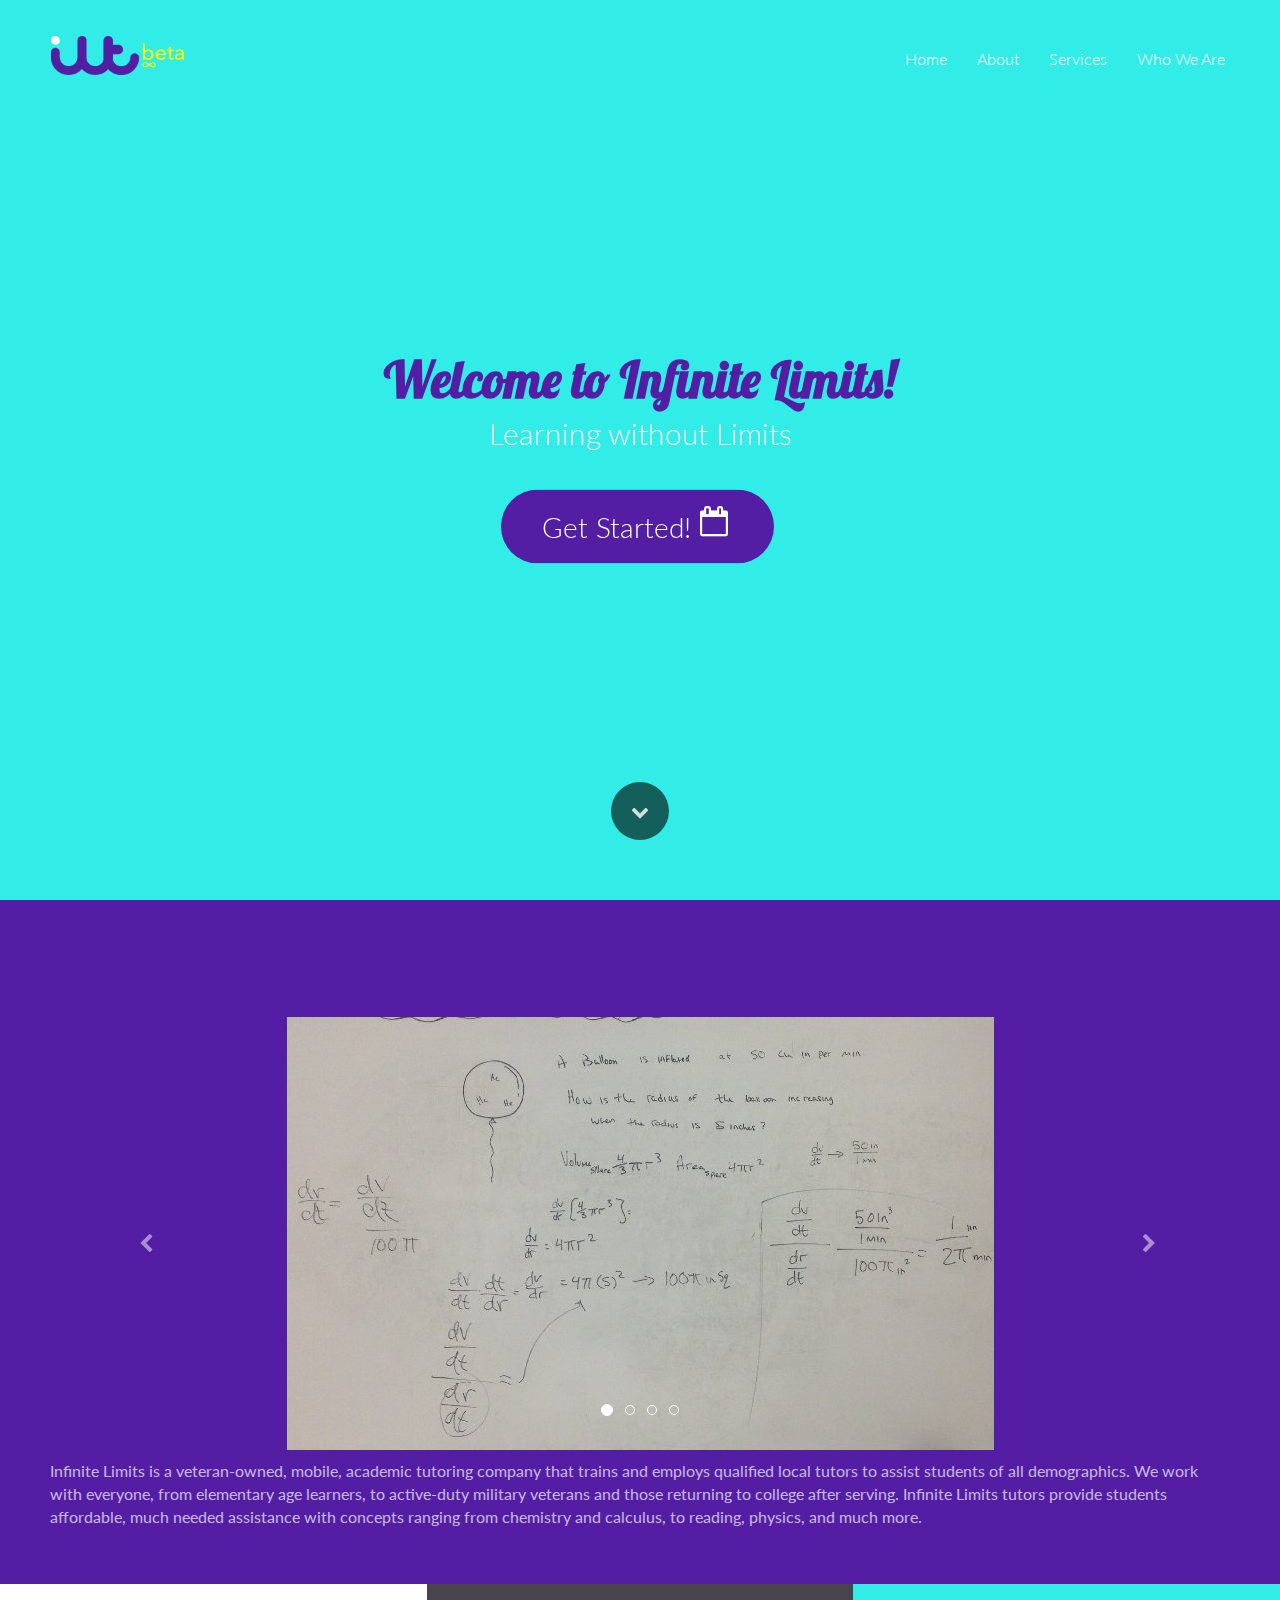
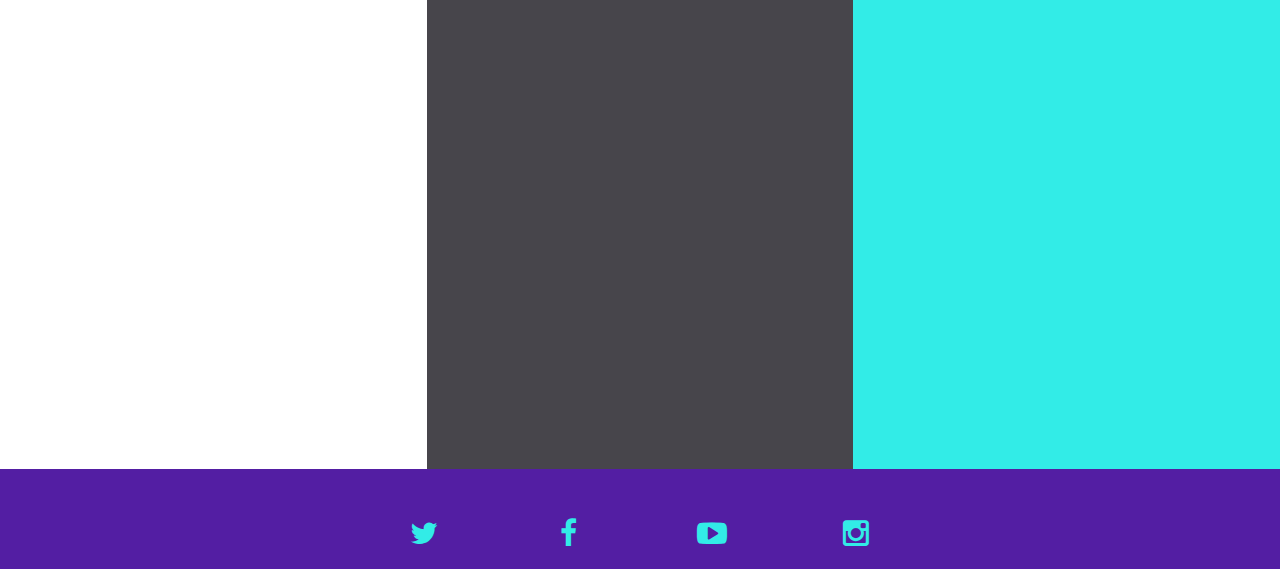
==== index.html @ f5009e31 "Added files via upload" ====
<!doctype html>
<html>
<head>
    <meta charset="utf-8">
    <meta name="keywords" content="">
    <meta name="description" content="">
    <link rel="shortcut icon" type="image/png" href="favicon.png" />
    <meta name="viewport" content="width=device-width, initial-scale=1, user-scalable=0">
    
	<link rel="stylesheet" type="text/css" href="./css/bootstrap.css">
	<link rel="stylesheet" type="text/css" href="style.css">
	<link rel="stylesheet" href="./css/animate.css" />
	<script src="./js/jquery-2.1.0.js"></script>
	<script src="./js/bootstrap.js"></script>
	<script src="./js/blocs.js"></script><link rel='stylesheet' href='./css/font-awesome.min.css'/><link rel='stylesheet' href='./css/et-line.min.css'/><link rel='stylesheet' href='./css/ionicons.min.css'/><link href='https://fonts.googleapis.com/css?family=Lato:100,300,400,700,900&subset=latin,latin-ext' rel='stylesheet' type='text/css'>
<link href='https://fonts.googleapis.com/css?family=Lobster&subset=latin,latin-ext' rel='stylesheet' type='text/css'>
    
    <title></title>
</head>
<body>
<!-- Main container -->
<div class="page-container">
    
<!-- Hero Bloc -->
<div id="hero-bloc" class="bloc hero b-parallax bgc-turquoise">
	<div class="video-bg-contianer">
		<video class="bloc-video" preload="auto" loop="loop" autoplay="autoplay">
			<source src="vid/whiteBoard.mp4" type="video/mp4" />
		</video>
	</div>
	<div class="container hero-nav sticky-nav bloc-sm">
		<nav class="navbar row">
			<div class="navbar-header">
				<a class="navbar-brand" href="index.html"><img src="img/iltbeta.png" alt="logo" width="133" /></a>
				<button id="nav-toggle" type="button" class="ui-navbar-toggle navbar-toggle" data-toggle="collapse" data-target=".navbar-1">
					<span class="sr-only">Toggle navigation</span><span class="icon-bar"></span><span class="icon-bar"></span><span class="icon-bar"></span>
				</button>
			</div>
			<div class="collapse navbar-collapse navbar-1">
				<ul class="site-navigation nav navbar-nav pull-right">
					<li>
						<a href="index.html" class="ltc-white" title="hi">Home</a>
					</li>
					<li>
						<a class="ltc-white" href="about.html">About</a>
					</li>
					<li>
						<a class="ltc-white" href="services.html">Services</a>
					</li>
					<li>
						<a class="ltc-white" href="who-we-are.html">Who We Are</a>
					</li>
				</ul>
			</div>
		</nav>
	</div>
	<div class="v-center">
		<div class="vc-content row">
			<div class="col-sm-12">
				<h1 class=" text-center fadeIn animDelay02 tc-purple-heart animated">
					Welcome to Infinite Limits!
				</h1>
				<h3 class=" text-center mg-lg animDelay04 zoomIn tc-white animated">
					Learning without Limits
				</h3>
				<div class="text-center">
					<a href="https://infinitelimits.acuityscheduling.com/schedule.php" data-placement="bottom" data-toggle="tooltip" title="Set Up An Appointment" class="btn btn-xl btn-rd btn-purple-heart animDelay2 bounceIn btn-d animated" target="_blank"><span class="fa fa-calendar-o icon-spacer icon-md pull-right"></span>Get Started!</a>
				</div>
			</div>
		</div><a id="scroll-hero" class="btn-dwn" onclick="scrollToTarget('#bloc-2')"><span class="fa fa-chevron-down bounceIn animated"></span></a>
	</div>
</div>
<!-- Hero Bloc END -->

<!-- bloc-2 -->
<div class="bloc b-parallax bgc-purple-heart bg-map-overlay d-bloc" id="bloc-2">
	<div class="container bloc-md">
		<div class="row">
			<div class="col-sm-12">
				<h3 class="mg-md text-center  fadeInDown animDelay06 animated">
					What We Do
				</h3>
				<div id="carousel-3" class="carousel no-shadows slide" data-ride="carousel">
					<ol class="carousel-indicators">
						<li data-target="#carousel-3" data-slide-to="0" class="active">
						</li>
						<li data-target="#carousel-3" data-slide-to="1">
						</li>
						<li data-target="#carousel-3" data-slide-to="2">
						</li>
						<li data-target="#carousel-3" data-slide-to="3">
						</li>
					</ol>
					<div class="carousel-inner">
						<div class="item active">
							<img src="img/slide1.jpg" class="center-block" />
							<div class="carousel-caption">
							</div>
						</div>
						<div class="item">
							<img src="img/slide2.jpg" class="center-block" />
							<div class="carousel-caption">
							</div>
						</div>
						<div class="item">
							<img src="img/slide3.jpg" class="center-block" />
							<div class="carousel-caption">
							</div>
						</div>
						<div class="item">
							<img src="img/slide4.jpg" class="center-block" />
							<div class="carousel-caption">
							</div>
						</div>
					</div><a class="left carousel-control" href="#carousel-3" role="button" data-slide="prev"><span class="fa fa-chevron-left"></span><span class="sr-only">Previous</span></a><a class="right carousel-control" href="#carousel-3" role="button" data-slide="next"><span class="fa fa-chevron-right"></span><span class="sr-only">Next</span></a>
				</div>
				<p class=" mg-sm">
					Infinite Limits is a veteran-owned, mobile, academic tutoring company that trains and employs qualified local tutors to assist students of all demographics. We work with everyone, from elementary age learners, to active-duty military veterans and those returning to college after serving. Infinite Limits tutors provide students affordable, much needed assistance with concepts ranging from chemistry and calculus, to reading, physics, and much more.
				</p>
			</div>
		</div>
	</div>
</div>
<!-- bloc-2 END -->

<!-- Bloc Group -->
<div class='bloc-group'>

<!-- bloc-3 -->
<div class="bloc bloc-tile-3 b-parallax bgc-white animDelay06 bg-map-overlay d-bloc" id="bloc-3">
	<div class="container bloc-sm">
		<div class="row">
			<div class="col-sm-12">
				<div class="text-center">
					<span class="et-icon-clock icon-lg bounceIn animDelay02 animated"></span>
				</div>
				<h3 class="mg-md text-center  fadeInUp animDelay02 animated">
					Mobility
				</h3>
				<p class=" fadeInUp animDelay02 animated">
					Mobility is what we do, and working out meeting arrangements is a concern we take seriously. Our tutors do their best to meet students at times and places that are convenient to them. Whether you are looking for in-home tutoring, or meeting at a public place that is conducive to learning, we can help.
				</p>
			</div>
		</div>
	</div>
</div>
<!-- bloc-3 END -->

<!-- bloc-4 -->
<div class="bloc bloc-tile-3 b-parallax bgc-outer-space bg-map-overlay d-bloc" id="bloc-4">
	<div class="container bloc-sm">
		<div class="row">
			<div class="col-sm-12">
				<div class="text-center">
					<span class="et-icon-wallet icon-lg animDelay02 bounceIn animated"></span>
				</div>
				<h3 class="mg-md text-center  fadeInUp animDelay02 animated">
					Affordibility
				</h3>
				<p class=" fadeInUp animDelay02 animated">
					Affordability is our priority. The days of paying $50 per hour for a tutoring session are over. Keeping our business costs down enables us to better meet the needs of the student through more affordable tutoring sessions. We have saved families thousands of dollars by providing them a tutor that meets the needs of their child, without any hidden fees or outrageous expenses.
				</p>
			</div>
		</div>
	</div>
</div>
<!-- bloc-4 END -->

<!-- bloc-5 -->
<div class="bloc bloc-tile-3 b-parallax bgc-turquoise bg-map-overlay d-bloc" id="bloc-5">
	<div class="container bloc-sm">
		<div class="row">
			<div class="col-sm-12">
				<div class="text-center">
					<span class="ion ion-android-contacts icon-lg animDelay02 bounceIn animated"></span>
				</div>
				<h3 class="mg-md  text-center fadeInUp animDelay02 animated">
					Consistency
				</h3>
				<p class=" fadeInUp animDelay02 animated">
					Consistency is what we pride ourselves on. It isn&rsquo;t realistic to expect a student to learn from a new tutor that they&rsquo;re paired with each time they return for a tutoring session. In fact, it&rsquo;s often detrimental to a student&rsquo;s motivation and enthusiasm. When a student works one-on-one with the same tutor for an extended period of time, a strong friendship and bond develops between the two that ignites learning. Students that work with a consistent tutor have their enthusiasm skyrocketed, and quickly discover their own passion for academics.
				</p>
			</div>
		</div>
	</div>
</div>
<!-- bloc-5 END -->
</div>
<!-- Bloc Group END -->

<!-- ScrollToTop Button -->
<a class="bloc-button btn btn-d scrollToTop" onclick="scrollToTarget('1')"><span class="fa fa-chevron-up"></span></a>
<!-- ScrollToTop Button END-->


<!-- Footer - bloc-9 -->
<div class="bloc bgc-purple-heart b-parallax bg-map-overlay d-bloc" id="bloc-9">
	<div class="container bloc-sm">
		<div class="row voffset">
			<div class="col-sm-12 col-md-6 col-md-offset-3">
				<div class="col-xs-3 text-center">
					<a class="social" href="#"><span class="fa fa-twitter icon-md icon-turquoise"></span></a>
				</div>
				<div class="col-xs-3 text-center">
					<a class="social" href="https://www.facebook.com/infinitelimitstutoring" target="_blank"><span class="fa fa-facebook icon-md icon-turquoise"></span></a>
				</div>
				<div class="col-xs-3 text-center">
					<a class="social" href="#"><span class="fa fa-youtube-play icon-md icon-turquoise"></span></a>
				</div>
				<div class="col-xs-3 text-center">
					<a class="social" href="#"><span class="fa fa-instagram icon-md icon-turquoise"></span></a>
				</div>
			</div>
		</div>
	</div>
</div>
<!-- Footer - bloc-9 END -->
</div>
<!-- Main container END -->

</body>
    
<!-- Google Analytics -->

<!-- Google Analytics END -->

</html>
---- style.css ----
/*-----------------------------------------------------------------------------------
        ilt
        Built with Blocs
-----------------------------------------------------------------------------------*/

body{
	margin:0;
	padding:0;
    background:#FFF;
    overflow-x:hidden;
    -webkit-font-smoothing: antialiased;
    -moz-osx-font-smoothing: grayscale;
}
a:hover{text-decoration: none; cursor:pointer;}

a,button{outline: none!important;} /* Prevent ugly blue glow on chrome and safari */


   


/* Globals type styling */
 h1, h2, h3, h4, h5, h6, p, label, .btn, a{
	font-family:Lato;
	font-weight:300;
}


/* Site container width */

.container{
	width:100%;
	padding-left:15px;
	padding-right:15px;
}

/* = Blocs
-------------------------------------------------------------- */

.bloc{
	width:100%;
	clear:both;
	background: 50% 50% no-repeat;
	padding:0 50px;
	-webkit-background-size: cover;
	-moz-background-size: cover;
	-o-background-size: cover;
	background-size: cover;
	position:relative;
}
.bloc .container{
	padding-left:0;
	padding-right:0;
}


/* Sizes */

.bloc-lg{
	padding:100px 50px;
}
.bloc-md{
	padding:50px;
}
.bloc-sm{
	padding:20px 50px;
}


/* Group Styles */

.bloc-group{
	width:100%;
	display:table;
	table-layout: fixed;
}
.bloc-group .bloc{
	position:relative;
	display: table-cell;
	vertical-align: top;
}
.bloc-tile-2{
	width:50%;
}
.bloc-tile-3{
	width:33.33333333%;
}
.bloc-tile-4{
	width:25%;
}
.bloc-tile-2 .container, .bloc-tile-3 .container, .bloc-tile-4 .container{
	width:100%;
}


/* Background Styles */

.bg-center,.bg-l-edge,.bg-r-edge,.bg-t-edge,.bg-b-edge,.bg-tl-edge,.bg-bl-edge,.bg-tr-edge,.bg-br-edge,.bg-repeat{
	-webkit-background-size: auto!important;
	-moz-background-size: auto!important;
	-o-background-size: auto!important;
	background-size: auto!important;
}
.bg-repeat{
	background:repeat;
}


/* Video Background Styles */

.video-bg-contianer, .bloc-video{
	position: absolute;
	top: 0;
	bottom: 0;
	left: 50%;
	right: -50%;
	overflow: hidden;
	transform: translateX(-50%);
	-webkit-transform:translateX(-50%);
}
.bloc-video{
	width: auto;
	height: auto;
	min-width: 100%;
	min-height: 100%;
	z-index: 0;
}


/* Background Effects */

.b-parallax{
	background-attachment:fixed;
}


/* Dark theme */

.d-bloc{
	color:rgba(255,255,255,.7);
}
.d-bloc button:hover{
	color:rgba(255,255,255,.9);
}
.d-bloc h1, .d-bloc h2, .d-bloc h3, .d-bloc h4,.d-bloc h5, .d-bloc h6, .d-bloc .ico{
	color:rgba(255,255,255,.9);
}
.d-bloc .icon-round,.d-bloc .icon-square,.d-bloc .icon-rounded,.d-bloc .icon-semi-rounded-a,.d-bloc .icon-semi-rounded-b{
	border-color:rgba(255,255,255,.9);
}
.d-bloc .divider-h span{
	border-color:rgba(255,255,255,.2);
}
.d-bloc a{
	color:rgba(255,255,255,.6);
}
.d-bloc a:hover{
	color:rgba(255,255,255,1);
}
.d-bloc .navbar-toggle .icon-bar{
	background:rgba(255,255,255,1);
}
.d-bloc .btn-wire,.d-bloc .btn-wire:hover{
	color:rgba(255,255,255,1);
	border-color:rgba(255,255,255,1);
}
.d-bloc .panel{
	color:rgba(0,0,0,.5);
}
.d-bloc .panel button:hover{
	color:rgba(0,0,0,.7);
}
.d-bloc .panel h1,.d-bloc .panel h2, .d-bloc .panel h3, .d-bloc .panel h4, .d-bloc .panel h5, .d-bloc .panel h6, .d-bloc .ico{
	color:rgba(0,0,0,.7);
}
.d-bloc .panel icon{
	border-color:rgba(0,0,0,.7);
}
.d-bloc .panel .divider-h span{
	border-color:rgba(0,0,0,.1);
}
.d-bloc .panel a{
	color:rgba(0,0,0,.6);
}
.d-bloc .panel a:hover{
	color:rgba(0,0,0,1);
}
.d-bloc .panel .btn-wire, .d-bloc .panel .btn-wire:hover{
	color:rgba(0,0,0,.7);
	border-color:rgba(0,0,0,.3);
}


/* Light theme */

.l-bloc{
	color:rgba(0,0,0,.5);
}
.l-bloc button:hover{
	color:rgba(0,0,0,.7);
}
.l-bloc h1,.l-bloc h2,.l-bloc h3,.l-bloc h4,.l-bloc h5, .l-bloc h6, .l-bloc .ico{
	color:rgba(0,0,0,.7);
}
.l-bloc .icon-round,.l-bloc .icon-square,.l-bloc .icon-rounded,.l-bloc .icon-semi-rounded-a,.l-bloc .icon-semi-rounded-b{
	border-color:rgba(0,0,0,.7);
}
.l-bloc .divider-h span{
	border-color:rgba(0,0,0,.1);
}
.l-bloc a{
	color:rgba(0,0,0,.6);
}
.l-bloc a:hover{
	color:rgba(0,0,0,1);
}
.l-bloc .navbar-toggle .icon-bar{
	color:rgba(0,0,0,.6);
}
.l-bloc .btn-wire, .l-bloc .btn-wire:hover{
	color:rgba(0,0,0,.7);
	border-color:rgba(0,0,0,.3);
}

/* Row Margin Offsets */

.voffset{
	margin-top:30px;
}
.voffset-lg{
	margin-top:80px;
}

/* Bloc text custom styling */

#hero-bloc h1{
	font-size: 50px;
	font-weight: 900;
	font-family: Lobster;
}
#hero-bloc h3{
	font-size: 30px;
}
#bloc-2 h3{
	font-size: 34px;
}
#bloc-2 p{
	font-size: 16px;
	font-family: Lato;
	font-weight: 400;
}
#bloc-3 h3{
	font-size: 44px;
}
#bloc-3 p{
	font-size: 16px;
	font-family: Lato;
	font-weight: 400;
}
#bloc-4 h3{
	font-size: 44px;
}
#bloc-4 p{
	font-size: 16px;
	font-family: Lato;
	font-weight: 400;
}
#bloc-5 h3{
	font-size: 44px;
}
#bloc-5 p{
	font-size: 16px;
	font-family: Lato;
	font-weight: 400;
}
#bloc-6 h3{
	font-size: 24px;
}
#bloc-6 p{
	font-size: 16px;
}

/* = NavBar
-------------------------------------------------------------- */

.navbar{
	margin-bottom: 0;
	z-index:1;
}
.navbar-brand{
	height:auto;
	padding:15px 15px;
	font-size:25px!important;
	font-weight:normal;
	font-weight:600;
}
.navbar-brand img{
	max-height: 200px;
	margin: 0 5px 0 0;
	display:inline;
}
.navbar-brand{
	padding: 15px 15px;
}
.navbar .nav{
	padding-top: 2px;
	margin-right: -16px;
	float:right;
	z-index:1;
}
.nav > li{
	float:left;
	margin-top:4px;
	font-size:16px;
}
.navbar-nav .open .dropdown-menu > li > a{
	text-align: inherit;
}
.nav > li a:hover, .nav > li a:focus{
	background:transparent;
}
.navbar-toggle{
	margin: 10px 10px 0 0;
	border: 0px;
}
.navbar-toggle:hover{
	background:transparent!important;
}
.navbar-toggle .icon-bar{
	background-color: rgba(0,0,0,.5);
	width: 26px;
}
 /* Inverted navbar */

.nav-invert .navbar .nav{
	float:left;
}
.nav-invert .navbar-header, .nav-invert .navbar-brand{
	float:right;
}
@media (min-width: 768px){
	.site-navigation{
		position:absolute;
		top:50%;
		right:20px;
		transform:translate(0, -50%);
		-webkit-transform:translateY(-50%);
	}
	.nav-invert .site-navigation{
		left:20px;
		right:0;
	}
	.nav-center{
		text-align:center;
	}
	.nav-center .navbar-header{
		width:100%;
	}
	.nav-center .navbar-header, .nav-center .navbar-brand, .nav-center .nav > li{
		float: none;
		display:inline-block;
	}
	.nav-center .site-navigation{
		position:relative;
		width:100%;
		margin-top:20px;
	}
}
.nav > li > .dropdown a{
	background: none!important;
	display: block;
	padding: 14px 15px;
}

nav .caret{
	margin: 0 5px;
}

/* = Hero
-------------------------------------------------------------- */

.hero{
	padding-top:0;
}
.hero-nav{
	position:absolute;
	margin: 0 auto;
	top:0;
	left:0;
	right:0;
}
.v-center{
	position: relative;
	height: inherit;
}
.v-center .vc-content{
	position:relative;
	top:50%;
	transform:translateY(-50%);
	-webkit-transform:translateY(-50%);
}
.hero .btn-dwn{
	width: 58px;
	height: 58px;
	line-height: 58px;
	margin: 0 0 0 -29px;
	padding: 0;
	border-radius: 50%;
	text-align: center;
	font-size: 18px;
	color: rgba(255,255,255,.8);
	background: rgba(0,0,0,.6);
	position: absolute;
	left: 50%;
	bottom: 60px;
	border:0;
}
.hero .btn-dwn:hover{
	color: rgba(255,255,255,1);
}
.hero .hero-nav{
	padding-left:inherit;
	padding-right:inherit;
}
/* = Sticky Nav
-------------------------------------------------------------- */

.sticky-nav.sticky{
	position:fixed;
	top:0;
	z-index:1000;
	box-shadow:0 1px 2px rgba(0,0,0,.3);
	 transition: all .2s ease-out;
}
#hero-bloc .sticky{
	background-color:rgb(50, 236, 231);
	width:100%;
	max-width: 100%;
}
#hero-bloc .sticky .navbar{
	max-width: 1170px;
	margin: 0 auto;
}

/* = Bric adjustment margins
-------------------------------------------------------------- */

.mg-sm{
	margin-top:10px;
	margin-bottom:5px;
}
.mg-md{
	margin-top:10px;
	margin-bottom:20px;
}
.mg-lg{
	margin-top:10px;
	margin-bottom:40px;
}
img.mg-sm,img.mg-md,img.mg-lg{
	margin-top: 0;
}
img.mg-sm{
	margin-bottom:10px;
}
img.mg-md{
	margin-bottom:30px;
}
img.mg-lg{
	margin-bottom:50px;
}

/* = Buttons
-------------------------------------------------------------- */

.btn{
	margin: 0 5px 5px 0;
}
.btn.pull-right{
	margin: 0 0 5px 5px;
}
.btn-d,.btn-d:hover,.btn-d:focus{
	color:#FFF!important;
	background:rgba(0,0,0,.3);
}

/* Prevent ugly blue glow on chrome and safari */
button{
	outline: none!important;
}

.btn-rd{
	border-radius: 40px;
}
.btn-xl{
	padding: 16px 40px;
	font-size: 28px;
}
.icon-spacer{
	margin-right:5px;
}
.dropdown a .caret{
	margin:0 0 0 5px}
/* = Icons
-------------------------------------------------------------- */
.icon-md{
	font-size:30px!important;
}
.icon-lg{
	font-size:60px!important;
}

/*  Rounded Image */
.img-rd{
	border-radius:6px;
}
.img-rd-md{
	border-radius:20px;
}
.img-rd-lg{
	border-radius:34px;
}



.panel-sq, .panel-sq .panel-heading, .panel-sq .panel-footer{
	border-radius:0;
}
.panel-rd{
	border-radius:30px;
}
.panel-rd .panel-heading{
	border-radius:29px 29px 0 0;
}
.panel-rd .panel-footer{
	border-radius:0 0 29px 29px;
}



/* iFrame */

iframe{
	border:0;
}
/* = Carousel
-------------------------------------------------------------- */

.carousel-control span{
	position: absolute;
	top: 50%;
	z-index: 5;
	display: inline-block;
}
.carousel-control{
	color:#FFF!important;
	text-shadow: none;
}
.carousel-indicators li{
	margin: 0 4px;
}
.carousel-indicators .active{
	margin: 0 4px -1px;
}

.no-shadows .carousel-control.left, .no-shadows .carousel-control.right{
	background-image: none;
}


/* ScrollToTop button */

.scrollToTop{
	width:40px;
	height:40px;
	position:fixed;
	bottom:20px;
	right:20px;
	opacity: 0;
	z-index: 500;
	transition: all .3s ease-in-out;
}
.scrollToTop span{
	margin-top: 6px;
}
.showScrollTop{
	font-size: 14px;
	opacity: 1;
}

/* = Custom Colour Styling
-------------------------------------------------------------- */

/* Background colour styles */

.bgc-turquoise{
	background-color:#32ECE7;
}
.bgc-purple-heart{
	background-color:#531EA3;
}
.bgc-white{
	background-color:#FFFFFF;
}
.bgc-outer-space{
	background-color:#47454B;
}
/* Text colour styles */

.tc-purple-heart{
	color:#531EA3!important;
}
.tc-white{
	color:#FFFFFF!important;
}
.tc-turquoise{
	color:#32ECE7!important;
}
/* Button colour styles */

.btn-purple-heart{
	background:#531EA3;
	color:#FFFFFF!important;
}
.btn-purple-heart:hover{
	background:#421882;
	color:#FFFFFF!important;
}
/* Link colour styles */

.ltc-white{
	color:#FFFFFF!important;
}
.ltc-white:hover{
	color:#cccccc!important;
}
/* Icon colour styles */

.icon-turquoise{
	color:#32ECE7!important;
	border-color:#32ECE7!important;
}

/* Bloc image backgrounds */

}.bg-golden-gate-overlay{
	background-image:url("img/golden-gate-overlay.png");
}
.bg-Wall-Sketching{
	background-image:url("img/Wall-Sketching.jpg");
}
.bg-Wall-Sketching{
	background-image:url("img/Wall-Sketching.jpg");
}
.bg-citysky{
	background-image:url("img/citysky.jpg");
}
.bg-golden-gate-overlay{
	background-image:url("img/golden-gate-overlay.png");
}
.bg-golden-gate-overlay{
	background-image:url("img/golden-gate-overlay.png");
}
.bg-citysky{
	background-image:url("img/citysky.jpg");
}
.bg-golden-gate-overlay{
	background-image:url("img/golden-gate-overlay.png");
}
.bg-golden-gate-overlay{
	background-image:url('img/golden-gate-overlay.png');
}
.bg-map-overlay{
	background-image:url('img/map-overlay.png');
}



/* = Mobile adjustments 
-------------------------------------------------------------- */
@media (max-width: 1024px)
{
    .bloc{
        padding-left: 20px; 
        padding-right: 20px;  
    }
}
@media (max-width: 768px)
{
    .container{width:100%;}
    .b-parallax{background-attachment:scroll;}
    .page-container, #hero-bloc{overflow-x: hidden;position: relative;} /* Prevent unwanted side scroll on mobile */  
}
@media (max-width: 767px)
{
    .page-container{
        overflow-x: hidden;
        position:relative;
    }
    h1,h2,h3,h4,h5,h6,p{
        padding-left:10px!important; 
        padding-right:10px!important; 
    }
    #hero-bloc h1{
        font-size:40px;
    }
    #hero-bloc h2{
        font-size:34px;
    }
    #hero-bloc h3{
        font-size:25px;
    }
    .bloc{
        padding-left: 0; 
        padding-right: 0;  
        -webkit-background-size: auto 200%;
        -moz-background-size: auto 200%;
        -o-background-size: auto 200%;
        background-size: auto 200%;
    }
    .b-parallax{
        background-attachment:scroll;
    }
    
    .navbar .nav{
        padding-top: 0;
        border-top:1px solid rgba(0,0,0,.2);
        float:none!important;
    }
    .navbar.row{
        margin-left: 0;
        margin-right: 0;
    }
    .site-navigation{
	   position:inherit;
	   transform:none;
	   -webkit-transform:none;
	   -ms-transform:none;
    }  
    .nav > li{
        margin-top: 0;
        border-bottom:1px solid rgba(0,0,0,.1);
        background:rgba(0,0,0,.05);
        text-align: left;
        padding-left:15px;
        width:100%;
    }
    .nav > li:hover{
        background:rgba(0,0,0,.08);
    }
    #hero-bloc .navbar .nav{
        background:rgba(0,0,0,.8);
    }
    #hero-bloc .navbar .nav a{
        color:rgba(255,255,255,.6);
    }
    .hero{
        padding:50px 0;
    }
    .hero-nav{
        left:-1px;
        right:-1px;
    }
    .navbar-collapse{
        padding:0;
        overflow-x: hidden;
        -webkit-box-shadow: none;
        box-shadow: none;
    }
    .navbar-brand img{
        max-height: 40px;
        width:auto;
        margin: -10px 10px 0 0;    
    }
    .nav-invert .navbar-header{
        float: none;
        width:100%;
    }
    .nav-invert .navbar-toggle{
        float:left; 
    }
    .btn.pull-left, .btn.pull-right{
       float:none!important; 
    }
    .bloc-group .bloc{
         display:block;
         width:100%;
     }
    .bloc-tile-2 .container, .bloc-tile-3 .container, .bloc-tile-4 .container{
	   padding-left: 10px;
	   padding-right: 10px;
    }
    .bloc-xxl,.bloc-xl,.bloc-lg{
        padding: 40px 0;
    }
    .bloc-sm,.bloc-md{
        padding-left: 0; 
        padding-right: 0;
    }
    .a-block{
        padding:0 10px;
    }
    .btn-dwn{
       display:none; 
    }
    .voffset{
        margin-top:5px;
    }
    .voffset-md{
        margin-top:20px;
    }
    .voffset-lg{
        margin-top:30px;
    }
    form{
        padding:5px;
    }
    .close-lightbox{
        display:inline-block;
    }
    .col-xs-2, .col-sm-2, .col-md-2, .col-lg-2, .col-xs-3, .col-sm-3, .col-md-3, .col-lg-3, .col-xs-4, .col-sm-4, .col-md-4, .col-lg-4, .col-xs-5, .col-sm-5, .col-md-5, .col-lg-5, .col-xs-6, .col-sm-6, .col-md-6, .col-lg-6, .col-xs-7, .col-sm-7, .col-md-7, .col-lg-7, .col-xs-8, .col-sm-8, .col-md-8, .col-lg-8, .col-xs-9, .col-sm-9, .col-md-9, .col-lg-9, .col-xs-10, .col-sm-10, .col-md-10, .col-lg-10, .col-xs-11, .col-sm-11, .col-md-11, .col-lg-11, .col-xs-12, .col-sm-12, .col-md-12, .col-lg-12 {
        margin-top: 30px;
        margin-bottom: 30px;
    }
    .video-bg-contianer{
        display:none;
    }
}
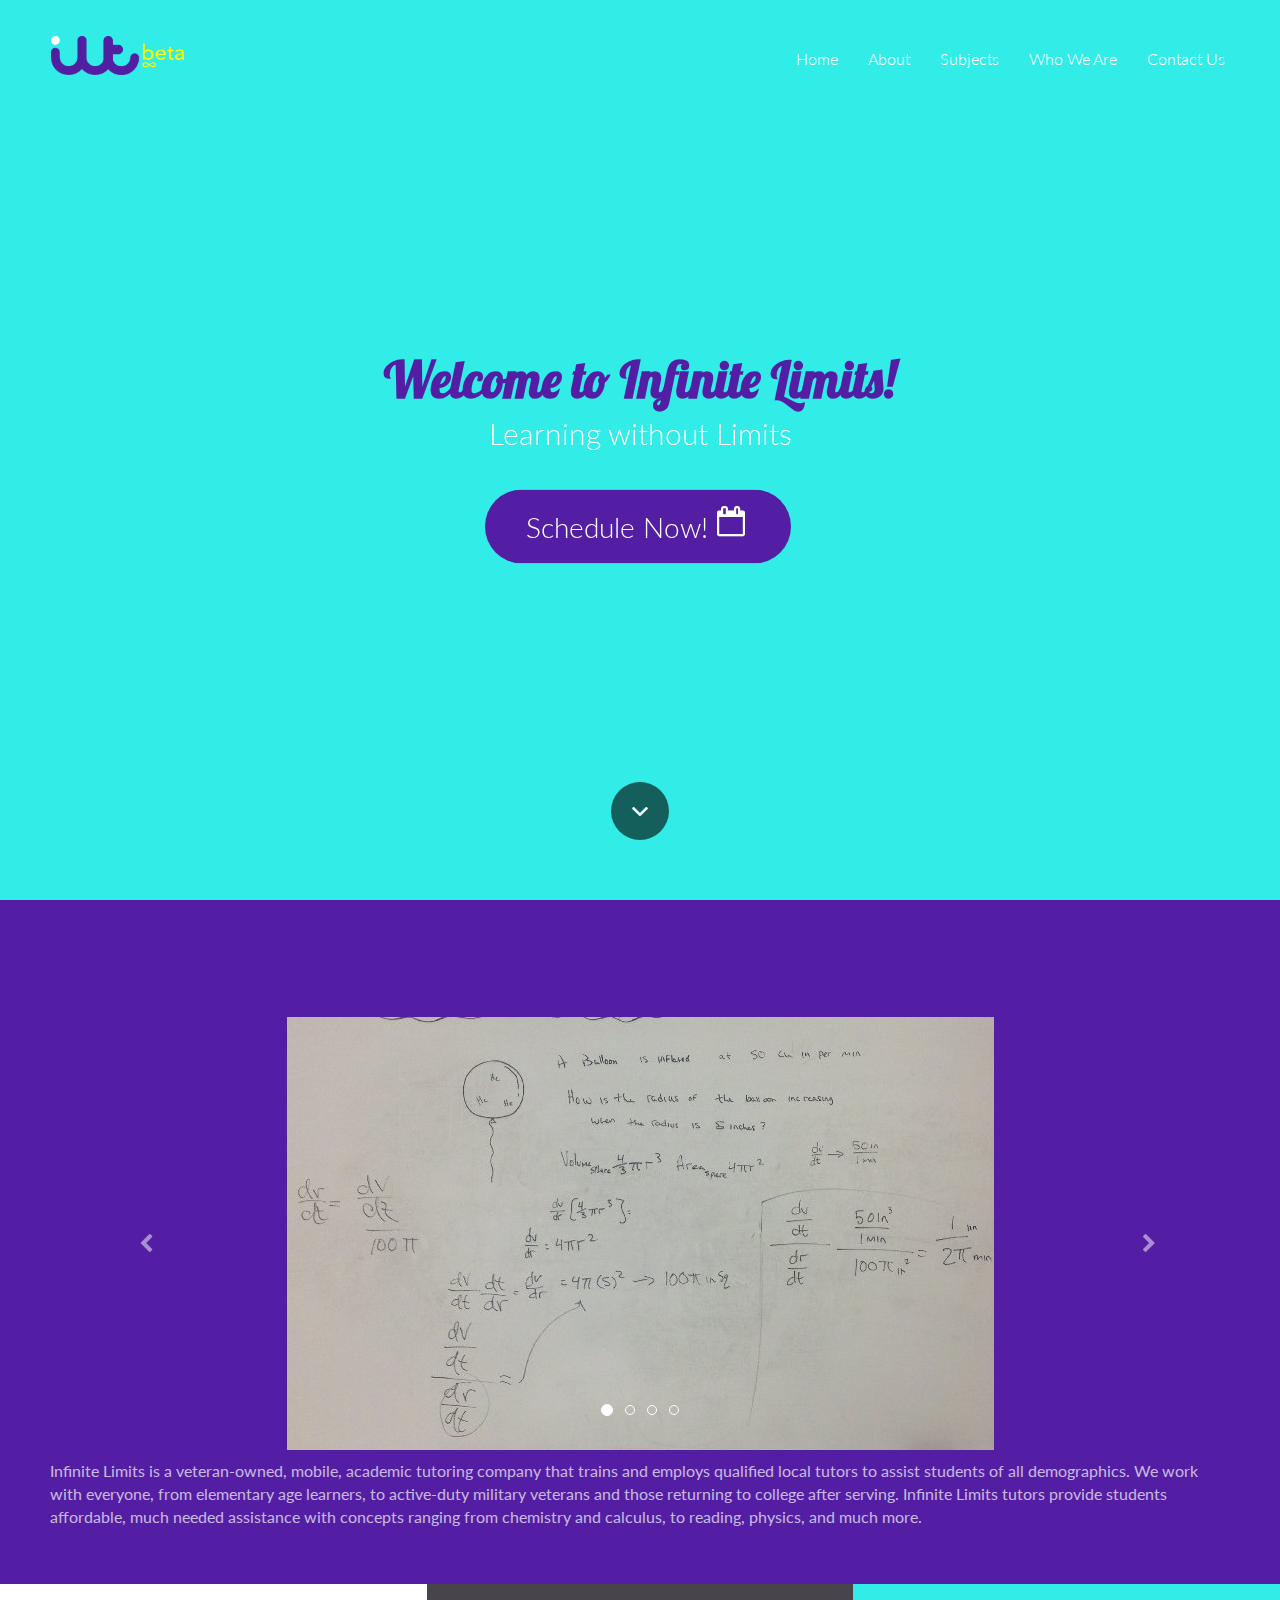
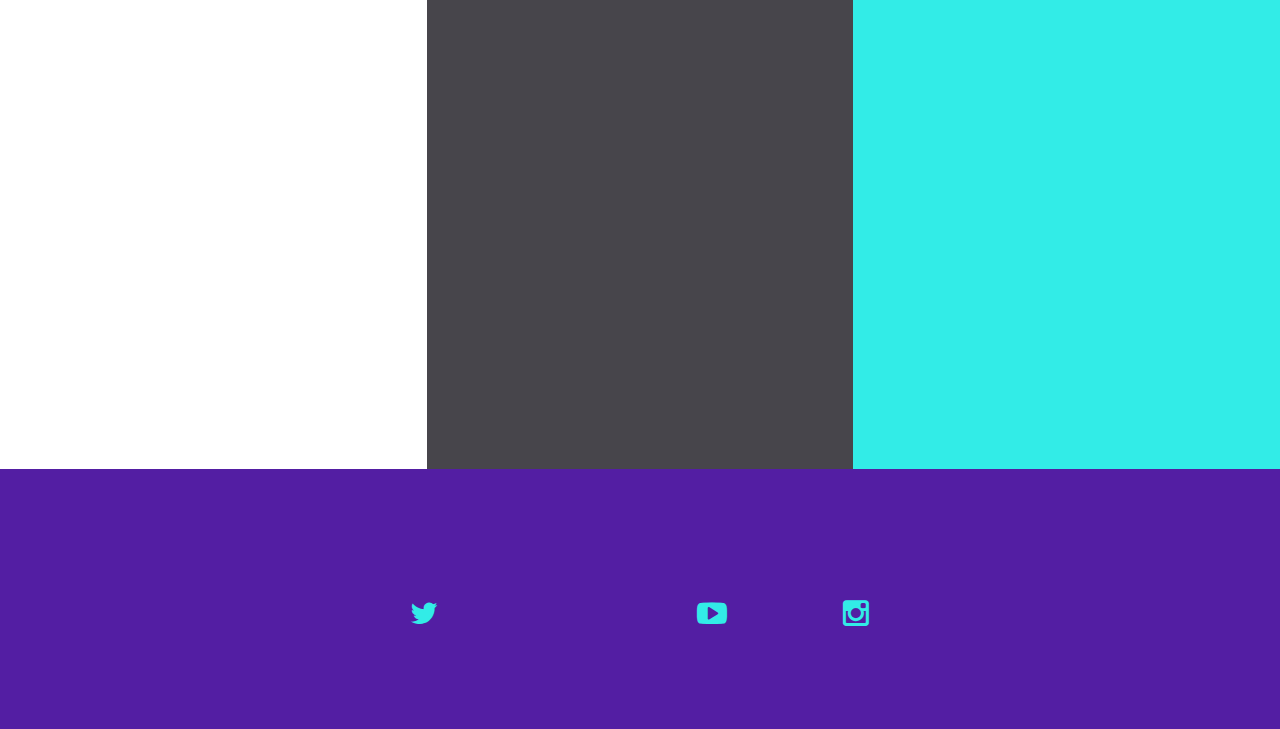
==== commit a69b00d0: "Add files via upload" ====
--- a/index.html
+++ b/index.html
@@ -12,16 +12,16 @@
 	<link rel="stylesheet" href="./css/animate.css" />
 	<script src="./js/jquery-2.1.0.js"></script>
 	<script src="./js/bootstrap.js"></script>
-	<script src="./js/blocs.js"></script><link rel='stylesheet' href='./css/font-awesome.min.css'/><link rel='stylesheet' href='./css/et-line.min.css'/><link rel='stylesheet' href='./css/ionicons.min.css'/><link href='https://fonts.googleapis.com/css?family=Lato:100,300,400,700,900&subset=latin,latin-ext' rel='stylesheet' type='text/css'>
-<link href='https://fonts.googleapis.com/css?family=Lobster&subset=latin,latin-ext' rel='stylesheet' type='text/css'>
+	<script src="./js/blocs.js"></script><link rel='stylesheet' href='./css/font-awesome.min.css'/><link rel='stylesheet' href='./css/ionicons.min.css'/><link rel='stylesheet' href='./css/et-line.min.css'/><link href='http://fonts.googleapis.com/css?family=Lato:100,300,400,700,900&subset=latin,latin-ext' rel='stylesheet' type='text/css'>
+<link href='http://fonts.googleapis.com/css?family=Lobster&subset=latin,latin-ext' rel='stylesheet' type='text/css'>
     
     <title></title>
 </head>
 <body>
 <!-- Main container -->
 <div class="page-container">
-    
-<!-- Hero Bloc -->
+    +<!-- Hero Bloc --> <div id="hero-bloc" class="bloc hero b-parallax bgc-turquoise">
 	<div class="video-bg-contianer">
 		<video class="bloc-video" preload="auto" loop="loop" autoplay="autoplay">
@@ -42,13 +42,16 @@
 						<a href="index.html" class="ltc-white" title="hi">Home</a>
 					</li>
 					<li>
-						<a class="ltc-white" href="about.html">About</a>
-					</li>
-					<li>
-						<a class="ltc-white" href="services.html">Services</a>
+						<a class="ltc-white" href="home.html">About</a>
+					</li>
+					<li>
+						<a class="ltc-white" href="subjects.html">Subjects</a>
 					</li>
 					<li>
 						<a class="ltc-white" href="who-we-are.html">Who We Are</a>
+					</li>
+					<li>
+						<a class="ltc-white" href="contact-us.html">Contact Us</a>
 					</li>
 				</ul>
 			</div>
@@ -60,19 +63,19 @@
 				<h1 class=" text-center fadeIn animDelay02 tc-purple-heart animated">
 					Welcome to Infinite Limits!
 				</h1>
-				<h3 class=" text-center mg-lg animDelay04 zoomIn tc-white animated">
+				<h3 class=" text-center mg-lg tc-white animDelay02 fadeIn animated">
 					Learning without Limits
 				</h3>
 				<div class="text-center">
-					<a href="https://infinitelimits.acuityscheduling.com/schedule.php" data-placement="bottom" data-toggle="tooltip" title="Set Up An Appointment" class="btn btn-xl btn-rd btn-purple-heart animDelay2 bounceIn btn-d animated" target="_blank"><span class="fa fa-calendar-o icon-spacer icon-md pull-right"></span>Get Started!</a>
-				</div>
-			</div>
-		</div><a id="scroll-hero" class="btn-dwn" onclick="scrollToTarget('#bloc-2')"><span class="fa fa-chevron-down bounceIn animated"></span></a>
-	</div>
-</div>
-<!-- Hero Bloc END -->
-
-<!-- bloc-2 -->
+					<a href="https://infinitelimits.acuityscheduling.com/schedule.php" data-placement="bottom" data-toggle="tooltip" title="Set Up An Appointment" class="btn btn-xl btn-rd btn-purple-heart btn-d animDelay04 zoomIn animated" target="_blank"><span class="fa fa-calendar-o icon-spacer icon-md pull-right"></span>Schedule Now!</a>
+				</div>
+			</div>
+		</div><a id="scroll-hero" class="btn-dwn" onclick="scrollToTarget('#bloc-2')"><span class="ion ion-chevron-down icon-228 icon-white"></span></a>
+	</div>
+</div>+<!-- Hero Bloc END -->++<!-- bloc-2 --> <div class="bloc b-parallax bgc-purple-heart bg-map-overlay d-bloc" id="bloc-2">
 	<div class="container bloc-md">
 		<div class="row">
@@ -120,13 +123,13 @@
 			</div>
 		</div>
 	</div>
-</div>
-<!-- bloc-2 END -->
-
-<!-- Bloc Group -->
-<div class='bloc-group'>
-
-<!-- bloc-3 -->
+</div>+<!-- bloc-2 END -->++<!-- Bloc Group -->+<div class='bloc-group'>++<!-- bloc-3 --> <div class="bloc bloc-tile-3 b-parallax bgc-white animDelay06 bg-map-overlay d-bloc" id="bloc-3">
 	<div class="container bloc-sm">
 		<div class="row">
@@ -143,10 +146,10 @@
 			</div>
 		</div>
 	</div>
-</div>
-<!-- bloc-3 END -->
-
-<!-- bloc-4 -->
+</div>+<!-- bloc-3 END -->++<!-- bloc-4 --> <div class="bloc bloc-tile-3 b-parallax bgc-outer-space bg-map-overlay d-bloc" id="bloc-4">
 	<div class="container bloc-sm">
 		<div class="row">
@@ -163,10 +166,10 @@
 			</div>
 		</div>
 	</div>
-</div>
-<!-- bloc-4 END -->
-
-<!-- bloc-5 -->
+</div>+<!-- bloc-4 END -->++<!-- bloc-5 --> <div class="bloc bloc-tile-3 b-parallax bgc-turquoise bg-map-overlay d-bloc" id="bloc-5">
 	<div class="container bloc-sm">
 		<div class="row">
@@ -183,26 +186,26 @@
 			</div>
 		</div>
 	</div>
-</div>
-<!-- bloc-5 END -->
-</div>
-<!-- Bloc Group END -->
-
-<!-- ScrollToTop Button -->
-<a class="bloc-button btn btn-d scrollToTop" onclick="scrollToTarget('1')"><span class="fa fa-chevron-up"></span></a>
-<!-- ScrollToTop Button END-->
-
-
-<!-- Footer - bloc-9 -->
-<div class="bloc bgc-purple-heart b-parallax bg-map-overlay d-bloc" id="bloc-9">
-	<div class="container bloc-sm">
+</div>+<!-- bloc-5 END -->+</div>+<!-- Bloc Group END -->++<!-- ScrollToTop Button -->+<a class="bloc-button btn btn-d scrollToTop" onclick="scrollToTarget('1')"><span class="fa fa-chevron-up"></span></a>+<!-- ScrollToTop Button END-->+++<!-- Footer - bloc-11 -->+<div class="bloc bgc-purple-heart b-parallax bg-map-overlay d-bloc" id="bloc-11">
+	<div class="container bloc-lg">
 		<div class="row voffset">
 			<div class="col-sm-12 col-md-6 col-md-offset-3">
 				<div class="col-xs-3 text-center">
 					<a class="social" href="#"><span class="fa fa-twitter icon-md icon-turquoise"></span></a>
 				</div>
 				<div class="col-xs-3 text-center">
-					<a class="social" href="https://www.facebook.com/infinitelimitstutoring" target="_blank"><span class="fa fa-facebook icon-md icon-turquoise"></span></a>
+					<a class="social" href="https://www.facebook.com/infinitelimitstutoring" target="_blank"><span class="fa fa-facebook icon-md icon-turquoise bounceIn animated"></span></a>
 				</div>
 				<div class="col-xs-3 text-center">
 					<a class="social" href="#"><span class="fa fa-youtube-play icon-md icon-turquoise"></span></a>
@@ -213,8 +216,8 @@
 			</div>
 		</div>
 	</div>
-</div>
-<!-- Footer - bloc-9 END -->
+</div>+<!-- Footer - bloc-11 END -->
 </div>
 <!-- Main container END -->
 
--- a/style.css
+++ b/style.css
@@ -278,6 +278,21 @@
 }
 #bloc-6 p{
 	font-size: 16px;
+}
+#bloc-7 h3{
+	font-size: 28px;
+}
+#bloc-7 p{
+	font-size: 18px;
+}
+#bloc-8 p{
+	font-size: 16px;
+}
+#bloc-10 h3{
+	font-size: 28px;
+}
+#bloc-10 p{
+	font-size: 22px;
 }
 
 /* = NavBar
@@ -537,6 +552,13 @@
 }
 
 
+/* = Forms
+-------------------------------------------------------------- */
+
+.form-control{
+	border-color:rgba(0,0,0,.1);
+	box-shadow:none;
+}
 
 /* iFrame */
 
@@ -616,6 +638,9 @@
 .tc-turquoise{
 	color:#32ECE7!important;
 }
+.tc-yellow-ryb{
+	color:#F2F435!important;
+}
 /* Button colour styles */
 
 .btn-purple-heart{
@@ -626,8 +651,22 @@
 	background:#421882;
 	color:#FFFFFF!important;
 }
+.btn-yellow-ryb{
+	background:#F2F435;
+	color:rgba(0,0,0,.5)!important;
+}
+.btn-yellow-ryb:hover{
+	background:#c2c32a;
+	color:rgba(0,0,0,.5)!important;
+}
 /* Link colour styles */
 
+.ltc-purple-heart{
+	color:#531EA3!important;
+}
+.ltc-purple-heart:hover{
+	color:#421882!important;
+}
 .ltc-white{
 	color:#FFFFFF!important;
 }
@@ -636,6 +675,10 @@
 }
 /* Icon colour styles */
 
+.icon-white{
+	color:#FFFFFF!important;
+	border-color:#FFFFFF!important;
+}
 .icon-turquoise{
 	color:#32ECE7!important;
 	border-color:#32ECE7!important;
@@ -668,10 +711,25 @@
 	background-image:url("img/golden-gate-overlay.png");
 }
 .bg-golden-gate-overlay{
-	background-image:url('img/golden-gate-overlay.png');
+	background-image:url("img/golden-gate-overlay.png");
+}
+.bg-map-overlay{
+	background-image:url("img/map-overlay.png");
+}
+.bg-cornfield{
+	background-image:url("img/cornfield.jpg");
+}
+.bg-map-overlay{
+	background-image:url("img/map-overlay.png");
 }
 .bg-map-overlay{
 	background-image:url('img/map-overlay.png');
+}
+.bg-citysky-overlay{
+	background-image:url('img/citysky-overlay.png');
+}
+.bg-cornfield{
+	background-image:url('img/cornfield.jpg');
 }
 
 
